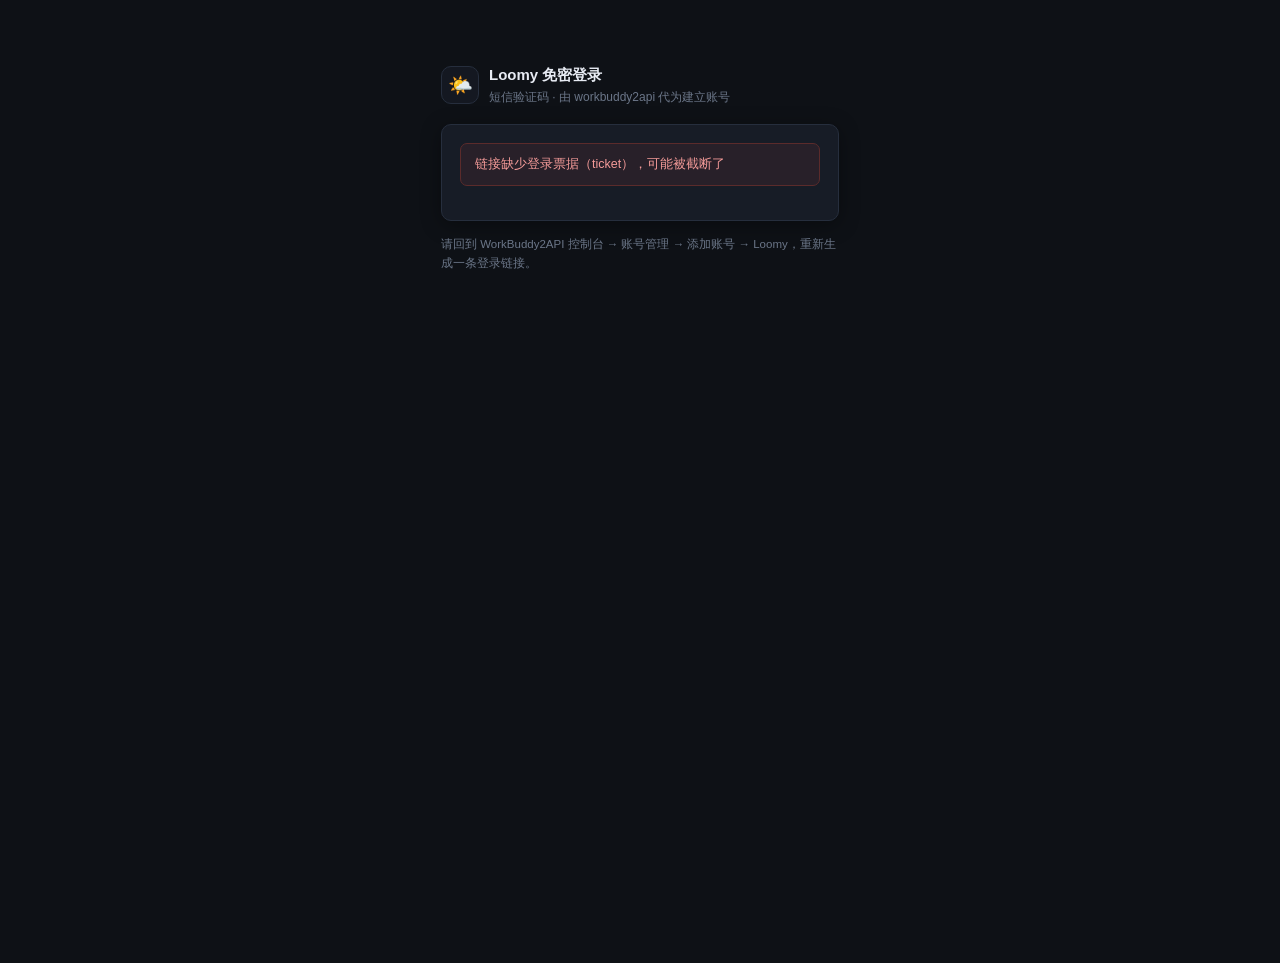
==== internal/panel/web/loomy-login.html @ 0e5dadde "feat(loomy): 短信免密登录 + 一次性登录链接 - 新增 loomyops 短信登录会话（15 分钟 ticket、发码 60s 冷却/限 3 次、   校验限 5 次）：发码 → 校验 " ====
<!DOCTYPE html>
<html lang="zh-CN">
<head>
<meta charset="utf-8">
<meta name="viewport" content="width=device-width, initial-scale=1">
<title>Loomy 免密登录</title>
<link rel="stylesheet" href="style.css">
<link rel="icon" href="data:image/svg+xml,<svg xmlns='http://www.w3.org/2000/svg' viewBox='0 0 100 100'><text y='.9em' font-size='90'>🐱</text></svg>">
<style>
  .login-wrap { max-width: 430px; margin: 7vh auto 40px; padding: 0 16px; }
  .login-head { display: flex; align-items: center; gap: 10px; margin-bottom: 16px; }
  .login-head .logo { width: 38px; height: 38px; border-radius: 10px; background: var(--bg-soft);
    border: 1px solid var(--border); display: grid; place-items: center; font-size: 20px; }
  .login-head strong { display: block; font-size: 15px; }
  .login-head small { color: var(--text-mute); font-size: 12px; }
  .login-card { background: var(--surface); border: 1px solid var(--border); border-radius: var(--radius);
    box-shadow: var(--shadow); padding: 18px; }
  .login-card h2 { font-size: 14px; margin-bottom: 4px; }
  .login-card .lead { font-size: 12.5px; color: var(--text-dim); margin: 0 0 16px; line-height: 1.6; }
  .login-card .field { margin-bottom: 12px; }
  .login-actions { display: flex; align-items: center; gap: 10px; flex-wrap: wrap; margin-top: 4px; }
  .login-foot { color: var(--text-mute); font-size: 11.5px; line-height: 1.6; margin-top: 14px; }
  .login-done { text-align: center; padding: 8px 0 4px; }
  .login-done .mark { font-size: 34px; line-height: 1; margin-bottom: 8px; }
  .login-done dl { display: inline-grid; grid-template-columns: auto auto; gap: 6px 14px;
    text-align: left; margin: 12px auto 4px; font-size: 12.5px; }
  .login-done dt { color: var(--text-mute); }
  .login-done dd { margin: 0; font-family: var(--mono); }
</style>
</head>
<body>
<div class="login-wrap">
  <div class="login-head">
    <span class="logo">🌤️</span>
    <div>
      <strong>Loomy 免密登录</strong>
      <small>短信验证码 · 由 workbuddy2api 代为建立账号</small>
    </div>
  </div>
  <div class="login-card" id="card">
    <div id="panelBody"><p class="muted" style="margin:0">正在读取登录会话…</p></div>
  </div>
  <p class="login-foot" id="foot">
    登录成功后，会话会直接写入网关的 Loomy 账号目录并加入账号池，随后即可关闭本页。
    本链接 15 分钟内有效、只能用于一次登录；页面里不会出现你的密码。
  </p>
</div>
<script>
(() => {
  const ticket = (new URLSearchParams(location.search).get('t') || '').trim();
  const body = document.getElementById('panelBody');
  const foot = document.getElementById('foot');
  let phone = '';
  let masked = '';
  let cooldownTimer = null;

  const esc = (s) => String(s == null ? '' : s).replace(/[&<>"']/g, (c) => (
    { '&': '&amp;', '<': '&lt;', '>': '&gt;', '"': '&quot;', "'": '&#39;' }[c]));
  const showAlert = (tone, text) => `<div class="alert ${tone}">${esc(text)}</div>`;

  async function call(path, payload, method = 'POST') {
    const init = { method, headers: { 'Accept': 'application/json' } };
    if (method === 'POST') {
      init.headers['Content-Type'] = 'application/json';
      init.body = JSON.stringify(payload || {});
    }
    const resp = await fetch(path, init);
    let data = {};
    try { data = await resp.json(); } catch (_) {}
    if (!resp.ok || data.ok === false) {
      throw new Error(data.error || ('请求失败（HTTP ' + resp.status + '）'));
    }
    return data;
  }

  function stopCooldown() {
    if (cooldownTimer) { clearInterval(cooldownTimer); cooldownTimer = null; }
  }

  function renderFatal(msg) {
    stopCooldown();
    body.innerHTML = showAlert('err', msg);
    foot.textContent = '请回到 WorkBuddy2API 控制台 → 账号管理 → 添加账号 → Loomy，重新生成一条登录链接。';
  }

  function renderPhone(errMsg) {
    stopCooldown();
    body.innerHTML = `
      ${errMsg ? showAlert('err', errMsg) : ''}
      <h2>输入 Loomy 绑定手机号</h2>
      <p class="lead">我们会向这个号码发送一条登录短信验证码。不需要密码。</p>
      <div class="field">
        <label for="phone">手机号</label>
        <input id="phone" type="tel" inputmode="numeric" autocomplete="tel"
          maxlength="11" placeholder="13800000000" value="${esc(phone)}">
      </div>
      <div class="login-actions">
        <button class="btn primary" id="sendBtn" type="button">发送验证码</button>
        <span class="muted" id="sendMsg" style="font-size:12px"></span>
      </div>`;
    const btn = document.getElementById('sendBtn');
    const phoneInput = document.getElementById('phone');
    const doSend = async () => {
      const value = phoneInput.value.trim();
      if (!/^1\d{10}$/.test(value)) {
        document.getElementById('sendMsg').innerHTML = '<span style="color:var(--err)">请输入 11 位大陆手机号</span>';
        return;
      }
      btn.disabled = true; btn.textContent = '发送中…';
      try {
        const res = await call('/panel/api/loomy/sms/send', { ticket, phone: value });
        phone = value;
        renderCode(res.phone || value, res.resend_in || 60);
      } catch (e) {
        btn.disabled = false; btn.textContent = '重新发送';
        document.getElementById('sendMsg').innerHTML = `<span style="color:var(--err)">${esc(e.message)}</span>`;
      }
    };
    btn.onclick = doSend;
    phoneInput.addEventListener('keydown', (e) => { if (e.key === 'Enter') doSend(); });
    if (location.hash === '#sent') doSend();
  }

  function renderCode(phoneMasked, resendIn) {
    stopCooldown();
    masked = phoneMasked || masked;
    body.innerHTML = `
      <h2>输入短信验证码</h2>
      <p class="lead">验证码已发送至 <strong>${esc(masked)}</strong>。若没收到，可稍后重新发送。</p>
      <div class="field">
        <label for="code">验证码</label>
        <input id="code" type="tel" inputmode="numeric" autocomplete="one-time-code"
          maxlength="8" placeholder="6 位验证码" class="mono">
      </div>
      <div class="field">
        <label for="nickname">备注（可选）</label>
        <input id="nickname" type="text" maxlength="32" placeholder="缺省用脱敏手机号">
      </div>
      <div class="login-actions">
        <button class="btn primary" id="verifyBtn" type="button">登录并添加账号</button>
        <button class="btn ghost sm" id="resendBtn" type="button">重新发送</button>
        <span class="muted" id="codeMsg" style="font-size:12px"></span>
      </div>`;
    const verifyBtn = document.getElementById('verifyBtn');
    const resendBtn = document.getElementById('resendBtn');
    const codeInput = document.getElementById('code');
    const codeMsg = document.getElementById('codeMsg');

    const doVerify = async () => {
      const code = codeInput.value.trim();
      if (!code) { codeMsg.innerHTML = '<span style="color:var(--err)">请输入验证码</span>'; return; }
      verifyBtn.disabled = true; verifyBtn.textContent = '登录中…';
      codeMsg.textContent = '正在向上游换取会话…';
      try {
        const res = await call('/panel/api/loomy/sms/verify', {
          ticket, code, nickname: document.getElementById('nickname').value.trim(),
        });
        renderDone(res.account || {});
      } catch (e) {
        verifyBtn.disabled = false; verifyBtn.textContent = '重试';
        codeMsg.innerHTML = `<span style="color:var(--err)">${esc(e.message)}</span>`;
      }
    };
    verifyBtn.onclick = doVerify;
    codeInput.addEventListener('keydown', (e) => { if (e.key === 'Enter') doVerify(); });
    codeInput.focus();

    let left = Math.max(0, Number(resendIn) || 0);
    const paint = () => {
      if (left > 0) {
        resendBtn.disabled = true;
        resendBtn.textContent = '重新发送（' + left + 's）';
      } else {
        resendBtn.disabled = false;
        resendBtn.textContent = '重新发送';
        stopCooldown();
      }
    };
    resendBtn.onclick = async () => {
      resendBtn.disabled = true;
      try {
        const res = await call('/panel/api/loomy/sms/send', { ticket, phone });
        left = Math.max(0, Number(res.resend_in) || 60);
        paint();
        codeMsg.innerHTML = '<span style="color:var(--ok)">验证码已重新发送</span>';
        if (left > 0) {
          stopCooldown();
          cooldownTimer = setInterval(() => { left -= 1; paint(); }, 1000);
        }
      } catch (e) {
        left = 0; paint();
        codeMsg.innerHTML = `<span style="color:var(--err)">${esc(e.message)}</span>`;
      }
    };
    paint();
    if (left > 0) cooldownTimer = setInterval(() => { left -= 1; paint(); }, 1000);
  }

  function renderDone(account) {
    stopCooldown();
    const nickname = account.nickname || 'Loomy 账号';
    const credits = account.credits == null ? '—' : account.credits;
    body.innerHTML = `
      <div class="login-done">
        <div class="mark">✅</div>
        <h2>登录成功</h2>
        <p class="lead">账号已加入网关账号池，可以关闭此页面了。</p>
        <dl>
          <dt>账号</dt><dd>${esc(nickname)}</dd>
          <dt>手机号</dt><dd>${esc(account.loginid || masked)}</dd>
          <dt>积分</dt><dd>${esc(credits)}</dd>
        </dl>
        <div class="login-actions" style="justify-content:center;margin-top:14px">
          <a class="btn primary sm" href="/panel/#accounts">回到控制台</a>
        </div>
      </div>`;
    foot.textContent = '这是免密账号：14 天会话到期后需要再生成一条登录链接，重新收验证码登录。';
  }

  async function init() {
    if (!ticket) { renderFatal('链接缺少登录票据（ticket），可能被截断了'); return; }
    try {
      const st = await call('/panel/api/loomy/sms/status?ticket=' + encodeURIComponent(ticket), null, 'GET');
      if (st.state === 'done') { renderDone(st.account || {}); return; }
      if (st.state === 'sent') { renderCode(st.phone_masked, st.resend_in); return; }
      if (st.state === 'expired' || st.state === 'unknown') {
        renderFatal(st.message || '登录链接已过期'); return;
      }
      renderPhone();
    } catch (e) {
      renderFatal(e.message);
    }
  }

  init();
})();
</script>
</body>
</html>
---- internal/panel/web/style.css ----
/* style.css — WorkBuddy2API 控制台：后台管理风格，深/浅双主题 */

:root {
  --bg:        #0e1116;
  --bg-soft:   #141821;
  --surface:   #171c26;
  --surface-2: #1d2430;
  --border:    #262e3d;
  --border-2:  #313b4d;
  --text:      #e7ebf3;
  --text-dim:  #9aa5b8;
  --text-mute: #6b7688;

  --accent:    #4c8dff;
  --accent-dim:#2f5fb0;
  --ok:        #2ecc71;
  --warn:      #f0a132;
  --err:       #ef5350;
  --info:      #56c1d9;
  --purple:    #a78bfa;

  --radius:    10px;
  --radius-sm: 7px;
  --shadow:    0 4px 20px rgba(0,0,0,.35);
  --mono: ui-monospace, SFMono-Regular, "SF Mono", Menlo, Consolas, monospace;
}

html[data-theme="light"] {
  --bg:        #f4f6fa;
  --bg-soft:   #ffffff;
  --surface:   #ffffff;
  --surface-2: #f7f9fc;
  --border:    #e2e7f0;
  --border-2:  #cfd7e5;
  --text:      #1a2233;
  --text-dim:  #55617a;
  --text-mute: #8792a8;
  --shadow:    0 2px 12px rgba(20,30,60,.08);
}

* { box-sizing: border-box; }

html, body {
  margin: 0; padding: 0; height: 100%;
  background: var(--bg);
  color: var(--text);
  font: 14px/1.55 -apple-system, BlinkMacSystemFont, "Segoe UI", "PingFang SC",
        "Hiragino Sans GB", "Microsoft YaHei", sans-serif;
  -webkit-font-smoothing: antialiased;
}

a { color: inherit; text-decoration: none; }
h1,h2,h3,h4 { margin: 0; font-weight: 600; }
.muted { color: var(--text-dim); }
.mono { font-family: var(--mono); }
.hidden { display: none !important; }

/* ── 布局 ───────────────────────────────────────────── */
.app { display: flex; min-height: 100vh; }

.sidebar {
  width: 232px; flex: 0 0 232px;
  background: var(--bg-soft);
  border-right: 1px solid var(--border);
  display: flex; flex-direction: column;
  position: sticky; top: 0; height: 100vh;
}

.brand {
  display: flex; align-items: center; gap: 10px;
  padding: 18px 16px; border-bottom: 1px solid var(--border);
}
.brand-logo { font-size: 22px; }
.brand-text { display: flex; flex-direction: column; line-height: 1.25; }
.brand-text strong { font-size: 14px; letter-spacing: .2px; }
.brand-text small { color: var(--text-mute); font-size: 11px; }

.nav { padding: 10px 8px; display: flex; flex-direction: column; gap: 2px; flex: 1; }
.nav-item {
  display: flex; align-items: center; gap: 10px;
  padding: 9px 12px; border-radius: var(--radius-sm);
  color: var(--text-dim); cursor: pointer; font-size: 13.5px;
  transition: background .12s, color .12s;
  user-select: none;
}
.nav-item:hover { background: var(--surface-2); color: var(--text); }
.nav-item.active { background: var(--accent); color: #fff; }
.nav-item.active .ico { opacity: 1; }
.ico { width: 16px; text-align: center; opacity: .8; font-size: 13px; }
.badge-count {
  margin-left: auto; background: var(--surface-2); color: var(--text-dim);
  border-radius: 20px; padding: 1px 8px; font-size: 11px; font-weight: 600;
}
.nav-item.active .badge-count { background: rgba(255,255,255,.22); color: #fff; }

.sidebar-foot {
  padding: 12px; border-top: 1px solid var(--border);
  display: flex; flex-direction: column; gap: 8px;
}
.health-pill {
  display: flex; align-items: center; gap: 7px;
  font-size: 12px; color: var(--text-dim);
  background: var(--surface-2); border-radius: 20px; padding: 6px 11px;
}
.dot { width: 8px; height: 8px; border-radius: 50%; background: var(--text-mute); flex: 0 0 8px; }
.health-pill.ok .dot { background: var(--ok); box-shadow: 0 0 8px var(--ok); }
.health-pill.bad .dot { background: var(--err); box-shadow: 0 0 8px var(--err); }

.main { flex: 1; min-width: 0; display: flex; flex-direction: column; }

.topbar {
  display: flex; align-items: center; justify-content: space-between; gap: 16px;
  padding: 16px 24px; border-bottom: 1px solid var(--border);
  background: var(--bg-soft); position: sticky; top: 0; z-index: 20;
}
.topbar-title h1 { font-size: 17px; }
.topbar-title p { margin: 3px 0 0; font-size: 12.5px; }
.topbar-actions { display: flex; align-items: center; gap: 9px; }
.auto-refresh {
  display: flex; align-items: center; gap: 6px;
  font-size: 12.5px; color: var(--text-dim); cursor: pointer; user-select: none;
}
.auto-refresh input { accent-color: var(--accent); }
.auto-refresh em { font-style: normal; color: var(--text-mute); font-family: var(--mono); font-size: 11px; }

.content { padding: 22px 24px 48px; flex: 1; }
.loading { color: var(--text-mute); padding: 40px; text-align: center; }

/* ── 按钮 ───────────────────────────────────────────── */
.btn {
  background: var(--surface-2); color: var(--text);
  border: 1px solid var(--border-2); border-radius: var(--radius-sm);
  padding: 7px 14px; font-size: 13px; cursor: pointer;
  transition: background .12s, border-color .12s, opacity .12s;
  font-family: inherit; white-space: nowrap;
}
.btn:hover { background: var(--border); }
.btn:disabled { opacity: .45; cursor: not-allowed; }
.btn.primary { background: var(--accent); border-color: var(--accent); color: #fff; }
.btn.primary:hover { background: var(--accent-dim); }
.btn.danger { background: transparent; border-color: #5b2b2b; color: var(--err); }
.btn.danger:hover { background: rgba(239,83,80,.12); }
.btn.warn { background: transparent; border-color: #5c4520; color: var(--warn); }
.btn.warn:hover { background: rgba(240,161,50,.12); }
.btn.ghost { background: transparent; border-color: var(--border); color: var(--text-dim); }
.btn.sm { padding: 4px 10px; font-size: 12px; }
.btn.xs { padding: 2px 8px; font-size: 11.5px; }

/* ── 卡片 / 统计块 ──────────────────────────────────── */
.grid { display: grid; gap: 16px; }
.grid.cols-4 { grid-template-columns: repeat(auto-fit, minmax(180px, 1fr)); }
.grid.cols-2 { grid-template-columns: repeat(auto-fit, minmax(320px, 1fr)); }

.card {
  background: var(--surface); border: 1px solid var(--border);
  border-radius: var(--radius); box-shadow: var(--shadow); overflow: hidden;
}
.card-head {
  padding: 13px 16px; border-bottom: 1px solid var(--border);
  display: flex; align-items: center; justify-content: space-between; gap: 12px;
}
.card-head h3 { font-size: 13.5px; }
.card-head .sub { font-size: 12px; color: var(--text-mute); }
.card-body { padding: 16px; }

.stat { padding: 16px; }
.stat-label { font-size: 12px; color: var(--text-dim); display: flex; align-items: center; gap: 6px; }
.stat-value { font-size: 27px; font-weight: 650; margin-top: 6px; font-variant-numeric: tabular-nums; }
.stat-foot { font-size: 11.5px; color: var(--text-mute); margin-top: 4px; }
.stat.ok .stat-value { color: var(--ok); }
.stat.warn .stat-value { color: var(--warn); }
.stat.err .stat-value { color: var(--err); }

/* ── 表格 ───────────────────────────────────────────── */
.table-wrap { overflow-x: auto; }
table.tbl { width: 100%; border-collapse: collapse; font-size: 13px; }
table.tbl th {
  text-align: left; padding: 10px 14px; color: var(--text-dim);
  font-weight: 500; font-size: 12px; border-bottom: 1px solid var(--border);
  background: var(--surface-2); white-space: nowrap;
}
table.tbl td {
  padding: 11px 14px; border-bottom: 1px solid var(--border);
  vertical-align: middle;
}
table.tbl tr:last-child td { border-bottom: none; }
table.tbl tbody tr:hover { background: var(--surface-2); }
table.tbl td.num { font-variant-numeric: tabular-nums; font-family: var(--mono); font-size: 12.5px; }
.empty { padding: 34px; text-align: center; color: var(--text-mute); }

/* ── 徽标 ───────────────────────────────────────────── */
.tag {
  display: inline-flex; align-items: center; gap: 5px;
  padding: 2px 9px; border-radius: 20px; font-size: 11.5px;
  font-weight: 500; white-space: nowrap;
}
.tag.ok    { background: rgba(46,204,113,.14); color: var(--ok); }
.tag.warn  { background: rgba(240,161,50,.14); color: var(--warn); }
.tag.err   { background: rgba(239,83,80,.14);  color: var(--err); }
.tag.info  { background: rgba(86,193,217,.14); color: var(--info); }
.tag.gray  { background: var(--surface-2); color: var(--text-dim); }
.tag.purple{ background: rgba(167,139,250,.14); color: var(--purple); }
.tag .tdot { width: 5px; height: 5px; border-radius: 50%; background: currentColor; }

/* ── 进度条（积分）──────────────────────────────────── */
.bar { height: 6px; border-radius: 4px; background: var(--surface-2); overflow: hidden; min-width: 70px; }
.bar > i { display: block; height: 100%; border-radius: 4px; background: var(--accent); transition: width .3s; }
.bar.ok > i { background: var(--ok); }
.bar.warn > i { background: var(--warn); }

/* ── 表单 ───────────────────────────────────────────── */
.form-section { border-bottom: 1px solid var(--border); }
.form-section:last-child { border-bottom: none; }
.form-section > summary {
  padding: 13px 16px; cursor: pointer; font-size: 13.5px; font-weight: 600;
  display: flex; align-items: center; gap: 9px; list-style: none; user-select: none;
}
.form-section > summary::-webkit-details-marker { display: none; }
.form-section > summary::before {
  content: "▸"; color: var(--text-mute); font-size: 11px; transition: transform .15s;
}
.form-section[open] > summary::before { transform: rotate(90deg); }
.form-section > summary:hover { background: var(--surface-2); }
.form-section .sec-desc { padding: 0 16px 10px 40px; font-size: 12px; color: var(--text-mute); margin-top: -6px; }
.form-grid {
  padding: 4px 16px 18px 16px;
  display: grid; grid-template-columns: repeat(auto-fit, minmax(300px, 1fr)); gap: 14px 20px;
}
.field { display: flex; flex-direction: column; gap: 5px; min-width: 0; }
.field > label { font-size: 12.5px; color: var(--text-dim); display: flex; align-items: center; gap: 7px; }
.field .hint { font-size: 11.5px; color: var(--text-mute); line-height: 1.45; }
.field input[type=text], .field input[type=number], .field input[type=password], .field select, .field textarea {
  background: var(--bg); border: 1px solid var(--border-2); color: var(--text);
  border-radius: var(--radius-sm); padding: 7px 10px; font-size: 13px;
  font-family: inherit; width: 100%; transition: border-color .12s;
}
.field input:focus, .field select:focus, .field textarea:focus {
  outline: none; border-color: var(--accent);
}
.field input.mono { font-family: var(--mono); font-size: 12.5px; }
.field.row { flex-direction: row; align-items: center; gap: 9px; }
.field.row > label { color: var(--text); font-size: 13px; }

.switch { position: relative; display: inline-block; width: 38px; height: 21px; flex: 0 0 38px; }
.switch input { opacity: 0; width: 0; height: 0; }
.switch span {
  position: absolute; cursor: pointer; inset: 0;
  background: var(--border-2); border-radius: 20px; transition: background .15s;
}
.switch span::before {
  content: ""; position: absolute; height: 15px; width: 15px; left: 3px; top: 3px;
  background: #fff; border-radius: 50%; transition: transform .15s;
}
.switch input:checked + span { background: var(--accent); }
.switch input:checked + span::before { transform: translateX(17px); }

/* 账号表头的小号开关，与「隐藏已禁用」文案挤在一行时不占过高 */
.switch.sm { width: 30px; height: 17px; flex-basis: 30px; }
.switch.sm span::before { height: 11px; width: 11px; }
.switch.sm input:checked + span::before { transform: translateX(13px); }

/* 禁用账号行：展开时与正常账号区分，便于按禁用时刻扫读 */
.tbl tr.row-disabled { background: rgba(239,83,80,.06); }

.hours { display: flex; gap: 6px; flex-wrap: wrap; }
.hours label {
  display: flex; align-items: center; gap: 4px; font-size: 12px;
  background: var(--bg); border: 1px solid var(--border-2);
  border-radius: var(--radius-sm); padding: 4px 8px; cursor: pointer;
}
.hours input { accent-color: var(--accent); }

/* ── 保存条 ─────────────────────────────────────────── */
.savebar {
  position: sticky; bottom: 0; z-index: 15;
  background: var(--surface); border-top: 1px solid var(--border);
  padding: 12px 16px; display: flex; align-items: center; gap: 12px;
  border-radius: 0 0 var(--radius) var(--radius);
}
.savebar .grow { flex: 1; font-size: 12.5px; color: var(--text-dim); }

/* ── 日志 ───────────────────────────────────────────── */
.logbox {
  background: #0a0d12; border-radius: var(--radius-sm); padding: 12px;
  font-family: var(--mono); font-size: 12px; line-height: 1.65;
  max-height: 62vh; overflow: auto;
}
html[data-theme="light"] .logbox { background: #10141b; }
.logline { display: flex; gap: 10px; white-space: pre-wrap; word-break: break-word; }
.logline .lt { color: #5a6577; flex: 0 0 auto; }
.logline .lv { flex: 0 0 42px; text-transform: uppercase; font-size: 10.5px; padding-top: 2px; }
.logline.info  .lv { color: #56c1d9; }
.logline.warn  .lv { color: var(--warn); }
.logline.error .lv { color: var(--err); }
.logline.chat  .lv { color: var(--ok); }
.logline.info  .lm { color: #b9c2d0; }
.logline.warn  .lm { color: #f5cd8f; }
.logline.error .lm { color: #ff9b99; }
.logline.chat  .lm { color: #9fe3b8; }

/* ── 模态框 ─────────────────────────────────────────── */
.modal-backdrop {
  position: fixed; inset: 0; background: rgba(4,7,12,.66);
  backdrop-filter: blur(2px); z-index: 100;
  display: flex; align-items: center; justify-content: center; padding: 24px;
}
/* 关键：作者样式的 display:flex 会覆盖 UA 样式表里 [hidden]{display:none}，
   必须显式补一条，否则空模态框常驻、遮罩把整页压暗。 */
.modal-backdrop[hidden] { display: none; }
.modal {
  background: var(--surface); border: 1px solid var(--border-2);
  border-radius: var(--radius); box-shadow: 0 18px 60px rgba(0,0,0,.5);
  width: min(620px, 100%); max-height: 86vh; overflow: auto;
}
.modal-head {
  padding: 15px 18px; border-bottom: 1px solid var(--border);
  display: flex; align-items: center; justify-content: space-between;
}
.modal-head h3 { font-size: 14.5px; }
.modal-body { padding: 18px; }
.modal-foot {
  padding: 13px 18px; border-top: 1px solid var(--border);
  display: flex; justify-content: flex-end; gap: 9px;
}
.x-btn {
  background: none; border: none; color: var(--text-mute); font-size: 20px;
  cursor: pointer; line-height: 1; padding: 0 4px;
}
.x-btn:hover { color: var(--text); }

.url-box {
  background: var(--bg); border: 1px solid var(--border-2); border-radius: var(--radius-sm);
  padding: 10px 12px; font-family: var(--mono); font-size: 11.5px;
  word-break: break-all; color: var(--info); user-select: all;
}
.radio-row { display: flex; gap: 9px; flex-wrap: wrap; }
.radio-card {
  flex: 1; min-width: 150px; border: 1px solid var(--border-2); border-radius: var(--radius-sm);
  padding: 11px 13px; cursor: pointer; transition: border-color .12s, background .12s;
}
.radio-card:hover { background: var(--surface-2); }
.radio-card.sel { border-color: var(--accent); background: rgba(76,141,255,.08); }
.radio-card strong { display: block; font-size: 13px; margin-bottom: 2px; }
.radio-card small { color: var(--text-mute); font-size: 11.5px; }

.steps { display: flex; gap: 8px; margin-bottom: 16px; }
.step {
  flex: 1; font-size: 11.5px; color: var(--text-mute);
  border-top: 2px solid var(--border); padding-top: 7px;
}
.step.on { color: var(--accent); border-top-color: var(--accent); }
.step.done { color: var(--ok); border-top-color: var(--ok); }

/* ── Toast ──────────────────────────────────────────── */
.toasts {
  position: fixed; right: 20px; bottom: 20px; z-index: 200;
  display: flex; flex-direction: column; gap: 9px; align-items: flex-end;
}
.toast {
  background: var(--surface); border: 1px solid var(--border-2);
  border-left: 3px solid var(--accent);
  border-radius: var(--radius-sm); padding: 11px 15px; font-size: 13px;
  box-shadow: var(--shadow); max-width: 380px;
  animation: slideIn .18s ease-out;
}
.toast.ok  { border-left-color: var(--ok); }
.toast.err { border-left-color: var(--err); }
.toast.warn{ border-left-color: var(--warn); }
@keyframes slideIn { from { opacity: 0; transform: translateX(16px); } to { opacity: 1; transform: none; } }

.alert {
  border-radius: var(--radius-sm); padding: 11px 14px; font-size: 12.5px;
  border: 1px solid; margin-bottom: 16px; line-height: 1.55;
}
.alert.warn { background: rgba(240,161,50,.08); border-color: #5c4520; color: #f3c078; }
.alert.err  { background: rgba(239,83,80,.08);  border-color: #5b2b2b; color: #f39a98; }
.alert.info { background: rgba(86,193,217,.08); border-color: #29505c; color: #8fd4e5; }
.alert.ok   { background: rgba(46,204,113,.08); border-color: #24523a; color: #86dfae; }
.alert code { font-family: var(--mono); font-size: 11.5px; }

.kv { display: grid; grid-template-columns: auto 1fr; gap: 7px 16px; font-size: 12.5px; }
.kv dt { color: var(--text-mute); white-space: nowrap; }
.kv dd { margin: 0; font-family: var(--mono); font-size: 12px; word-break: break-all; }

.row-flex { display: flex; align-items: center; gap: 9px; flex-wrap: wrap; }
.spacer { flex: 1; }

/* ── 用量统计页 ─────────────────────────────────────── */
/* 纯 CSS 柱状图：每个 .ubar 是一根柱，高度按数值百分比撑开。
   用 flex 让柱子自动等分宽度，无需 JS 计算布局。 */
.ubars {
  display: flex; align-items: flex-end; gap: 2px;
  height: 120px; padding: 8px 0 16px; overflow-x: auto;
}
.ubars.sm { height: 64px; }
.ubar {
  flex: 1 1 0; min-width: 10px; height: 100%;
  display: flex; flex-direction: column; justify-content: flex-end;
  position: relative;
}
.ubar-fill {
  background: var(--accent); border-radius: 3px 3px 0 0;
  transition: height .3s; min-height: 0;
}
.ubar-fill.ok   { background: var(--ok); }
.ubar-fill.warn { background: var(--warn); }
.ubar-tick {
  font-size: 9px; color: var(--text-mute); text-align: center;
  margin-top: 3px; white-space: nowrap;
  font-family: var(--mono);
  /* 柱子只有 ~10px 宽，而 "13:00" 远宽于柱子：若让它参与布局会被裁成 "13:0"。
     故绝对定位到柱下方并水平居中，允许溢出（不裁剪）。 */
  position: absolute; left: 50%; transform: translateX(-50%);
  bottom: -14px;
}
/* 首尾两根柱的居中标签会溢出容器被裁掉半个，改为向内对齐。 */
.ubar:first-child .ubar-tick { left: 0; transform: none; }
.ubar:last-child .ubar-tick { left: auto; right: 0; transform: none; }
/* 24 小时图有 24 根柱，逐根标会重叠：只显示每 3 小时一档的刻度。 */
.ubars.wide .ubar-tick { visibility: hidden; }
.ubars.wide .ubar:nth-child(3n+1) .ubar-tick { visibility: visible; }
.ubars.sm .ubar-tick { display: none; }

/* 账号行下钻 */
.usage-row:hover { background: var(--surface-2); }
.usage-detail > td { background: var(--surface-2); padding: 14px 16px; }
.usage-detail-body { display: flex; gap: 24px; flex-wrap: wrap; }
.usage-detail-col { flex: 1 1 240px; min-width: 200px; }
.usage-detail-col h4 {
  margin: 0 0 8px; font-size: 12px; color: var(--text-dim);
  text-transform: none; letter-spacing: .3px;
}
.mini-tbl { font-size: 12px; }
.mini-tbl th, .mini-tbl td { padding: 4px 8px; }

pre.code {
  margin: 8px 0 0; padding: 10px 12px; overflow: auto; max-height: 320px;
  background: var(--surface-2); border: 1px solid var(--border); border-radius: 7px;
  font-family: var(--mono); font-size: 12px; line-height: 1.5;
  white-space: pre-wrap; word-break: break-word;
}
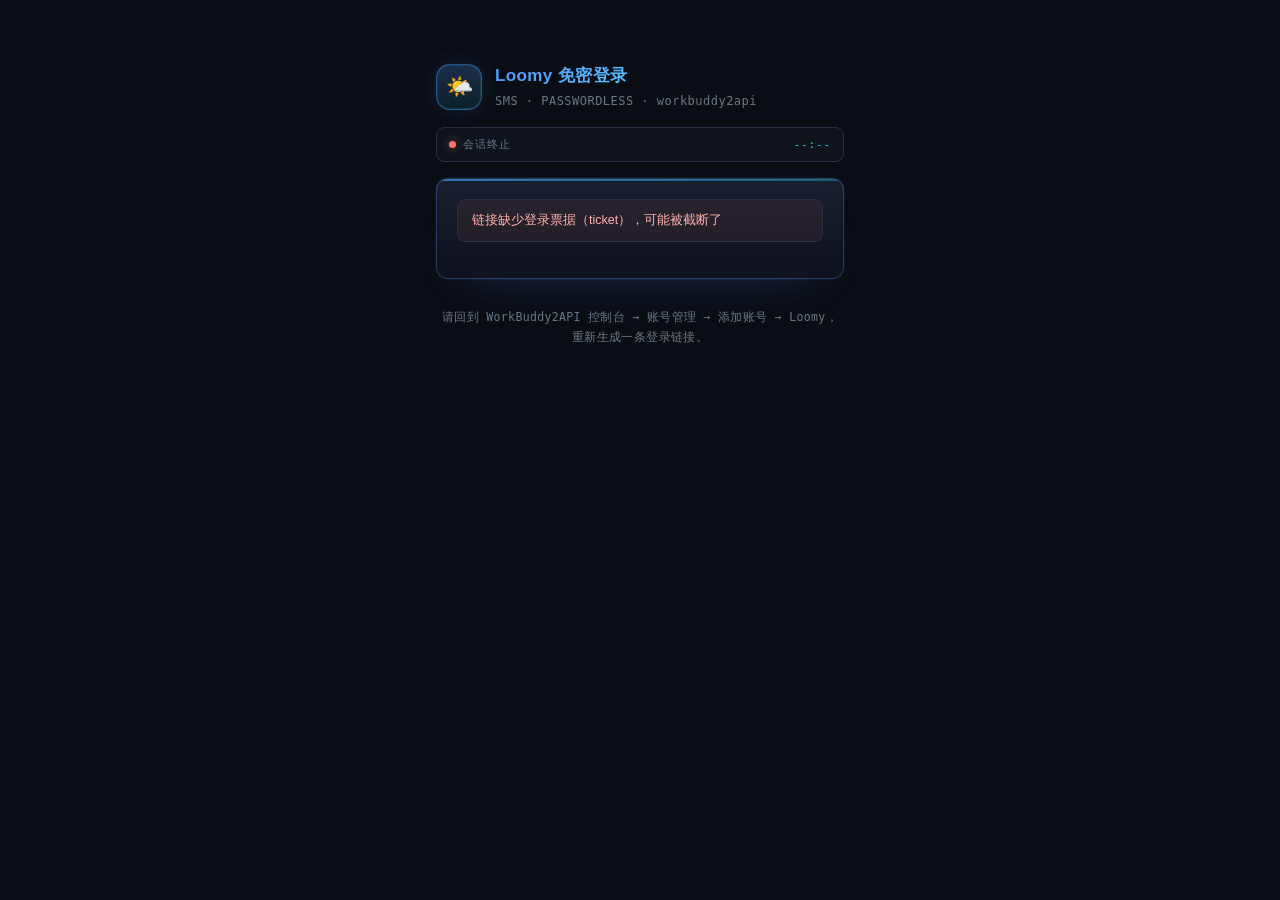
==== commit bd5439c4: "style(panel): 控制台与 Loomy 登录页改为深色科技感视觉 统一设计 token（青蓝渐变 + 辉光），重做以下部分：  - 背景层：径向环境光 + 34px 极淡网格，缓慢漂移 - " ====
--- a/internal/panel/web/loomy-login.html
+++ b/internal/panel/web/loomy-login.html
@@ -3,46 +3,162 @@
 <head>
 <meta charset="utf-8">
 <meta name="viewport" content="width=device-width, initial-scale=1">
-<title>Loomy 免密登录</title>
+<title>Loomy 免密登录 · workbuddy2api</title>
 <link rel="stylesheet" href="style.css">
 <link rel="icon" href="data:image/svg+xml,<svg xmlns='http://www.w3.org/2000/svg' viewBox='0 0 100 100'><text y='.9em' font-size='90'>🐱</text></svg>">
 <style>
-  .login-wrap { max-width: 430px; margin: 7vh auto 40px; padding: 0 16px; }
-  .login-head { display: flex; align-items: center; gap: 10px; margin-bottom: 16px; }
-  .login-head .logo { width: 38px; height: 38px; border-radius: 10px; background: var(--bg-soft);
-    border: 1px solid var(--border); display: grid; place-items: center; font-size: 20px; }
-  .login-head strong { display: block; font-size: 15px; }
-  .login-head small { color: var(--text-mute); font-size: 12px; }
-  .login-card { background: var(--surface); border: 1px solid var(--border); border-radius: var(--radius);
-    box-shadow: var(--shadow); padding: 18px; }
-  .login-card h2 { font-size: 14px; margin-bottom: 4px; }
-  .login-card .lead { font-size: 12.5px; color: var(--text-dim); margin: 0 0 16px; line-height: 1.6; }
-  .login-card .field { margin-bottom: 12px; }
+  /* 登录页独立于控制台，这里只做「单页科技感」的增量样式，
+     配色与控制台共用 style.css 的 token，保证一套视觉。 */
+  .login-wrap {
+    max-width: 440px; margin: 0 auto; padding: 7vh 16px 48px;
+    display: flex; flex-direction: column; align-items: stretch; gap: 16px;
+    animation: rise .32s ease-out;
+  }
+  @keyframes rise { from { opacity: 0; transform: translateY(14px); } to { opacity: 1; transform: none; } }
+
+  /* ── 头部 ────────────────────────────────────────── */
+  .login-head { display: flex; align-items: center; gap: 13px; }
+  .login-logo {
+    width: 46px; height: 46px; flex: 0 0 46px; border-radius: 14px;
+    display: grid; place-items: center; font-size: 22px;
+    background: linear-gradient(180deg, rgba(79,151,255,.24), rgba(34,211,238,.1));
+    border: 1px solid rgba(79,151,255,.42);
+    box-shadow: 0 0 26px -8px var(--glow), 0 0 0 1px rgba(34,211,238,.12) inset;
+  }
+  .login-head .titles { display: flex; flex-direction: column; gap: 3px; min-width: 0; }
+  .login-head strong {
+    font-size: 17px; letter-spacing: .4px;
+    background: var(--accent-grad); -webkit-background-clip: text; background-clip: text;
+    -webkit-text-fill-color: transparent; color: var(--accent-2);
+  }
+  .login-head small { color: var(--text-mute); font-size: 12px; font-family: var(--mono); letter-spacing: .04em; }
+
+  /* 会话状态条：票据有效期倒计时 */
+  .session-bar {
+    display: flex; align-items: center; gap: 9px; justify-content: space-between;
+    font-family: var(--mono); font-size: 11px; color: var(--text-mute);
+    border: 1px solid var(--border); border-radius: var(--radius-sm);
+    padding: 8px 12px; background: var(--bg-soft);
+  }
+  .session-bar .chip { display: inline-flex; align-items: center; gap: 7px; letter-spacing: .1em; text-transform: uppercase; }
+  .session-bar .chip .tdot {
+    width: 7px; height: 7px; border-radius: 50%; background: var(--accent-2);
+    box-shadow: 0 0 10px var(--glow-2); animation: pulse 1.8s ease-in-out infinite;
+  }
+  .session-bar .chip.done .tdot { background: var(--ok); box-shadow: 0 0 10px rgba(46,230,165,.55); animation: none; }
+  .session-bar .chip.bad .tdot { background: var(--err); box-shadow: 0 0 10px rgba(255,111,107,.55); animation: none; }
+  @keyframes pulse { 0%,100% { opacity: .35; transform: scale(.85); } 50% { opacity: 1; transform: scale(1.15); } }
+  .session-bar .ttl { color: var(--accent-2); letter-spacing: .08em; }
+  .session-bar .ttl.dead { color: var(--err); }
+
+  /* ── 玻璃卡片 ────────────────────────────────────── */
+  .login-card {
+    position: relative; border-radius: var(--radius); padding: 20px;
+    background: linear-gradient(180deg, rgba(26,33,48,.92), rgba(14,19,28,.95));
+    border: 1px solid rgba(79,151,255,.28);
+    box-shadow:
+      inset 0 1px 0 rgba(255,255,255,.06),
+      0 22px 50px -34px var(--glow),
+      0 0 0 1px rgba(34,211,238,.06);
+    overflow: hidden;
+  }
+  .login-card::before {
+    content: ""; position: absolute; inset: 0 0 auto 0; height: 2px;
+    background: var(--accent-line); opacity: .85;
+  }
+  .login-card h2 {
+    font-size: 15.5px; letter-spacing: .3px; margin-bottom: 6px;
+    display: flex; align-items: center; gap: 9px;
+  }
+  .login-card h2::before {
+    content: ""; width: 3px; height: 15px; border-radius: 2px; background: var(--accent-grad);
+    box-shadow: 0 0 12px -1px var(--glow);
+  }
+  .login-card .lead { font-size: 12.5px; color: var(--text-dim); margin: 0 0 16px; line-height: 1.65; }
+  .login-card .lead strong { color: var(--accent-2); font-family: var(--mono); letter-spacing: .05em; }
+  .login-card .field { margin-bottom: 14px; }
+  .login-card .field > label { font-family: var(--mono); font-size: 11px; letter-spacing: .14em; text-transform: uppercase; }
+  .login-card input { font-size: 14px; }
+  .login-card input.mono { letter-spacing: .32em; font-size: 17px; }
   .login-actions { display: flex; align-items: center; gap: 10px; flex-wrap: wrap; margin-top: 4px; }
-  .login-foot { color: var(--text-mute); font-size: 11.5px; line-height: 1.6; margin-top: 14px; }
-  .login-done { text-align: center; padding: 8px 0 4px; }
-  .login-done .mark { font-size: 34px; line-height: 1; margin-bottom: 8px; }
-  .login-done dl { display: inline-grid; grid-template-columns: auto auto; gap: 6px 14px;
-    text-align: left; margin: 12px auto 4px; font-size: 12.5px; }
-  .login-done dt { color: var(--text-mute); }
-  .login-done dd { margin: 0; font-family: var(--mono); }
+  .login-actions .btn.primary { min-width: 148px; }
+  .msg { font-size: 12px; font-family: var(--mono); letter-spacing: .04em; }
+
+  /* ── 步骤轨道 ────────────────────────────────────── */
+  .step-rail { display: flex; align-items: center; gap: 8px; margin-bottom: 18px; }
+  .step-rail .seg { flex: 1; height: 1px; background: var(--border); }
+  .step-rail .seg.on { background: var(--accent-line); box-shadow: 0 0 10px -2px var(--glow-2); }
+  .step-node {
+    flex: 0 0 auto; width: 22px; height: 22px; border-radius: 50%;
+    display: grid; place-items: center; font-size: 10.5px; font-family: var(--mono);
+    color: var(--text-mute); border: 1px solid var(--border); background: var(--bg-soft);
+    transition: all .2s;
+  }
+  .step-node.on {
+    color: #fff; border-color: transparent; background: var(--accent-grad);
+    box-shadow: 0 0 16px -2px var(--glow);
+  }
+  .step-node.done {
+    color: #06251a; border-color: transparent;
+    background: linear-gradient(135deg, #2ee6a5, #5cf0c0);
+    box-shadow: 0 0 14px -2px rgba(46,230,165,.6);
+  }
+
+  /* ── 成功态 ──────────────────────────────────────── */
+  .login-done { text-align: center; padding: 6px 0 2px; animation: rise .3s ease-out; }
+  .login-done .mark {
+    width: 62px; height: 62px; margin: 0 auto 12px; border-radius: 50%;
+    display: grid; place-items: center; font-size: 30px; color: #06251a;
+    background: linear-gradient(135deg, #2ee6a5, #5cf0c0);
+    box-shadow: 0 0 30px -4px rgba(46,230,165,.6);
+    animation: pop .4s cubic-bezier(.2,1.4,.5,1);
+  }
+  @keyframes pop { from { opacity: 0; transform: scale(.5); } to { opacity: 1; transform: none; } }
+  .login-done dl {
+    display: inline-grid; grid-template-columns: auto 1fr; gap: 9px 22px;
+    text-align: left; margin: 16px auto 4px; font-size: 12.5px;
+    padding: 14px 20px; border-radius: var(--radius-sm);
+    border: 1px solid var(--border); background: var(--bg-soft);
+  }
+  .login-done dt { color: var(--text-mute); font-family: var(--mono); font-size: 11px; letter-spacing: .1em; }
+  .login-done dd { margin: 0; font-family: var(--mono); font-size: 12.5px; word-break: break-all; }
+
+  .login-foot {
+    color: var(--text-mute); font-size: 11.5px; line-height: 1.75;
+    font-family: var(--mono); letter-spacing: .03em; text-align: center;
+  }
+  .login-foot code { color: var(--accent-2); }
 </style>
 </head>
 <body>
 <div class="login-wrap">
-  <div class="login-head">
-    <span class="logo">🌤️</span>
-    <div>
+  <header class="login-head">
+    <span class="login-logo">🌤️</span>
+    <div class="titles">
       <strong>Loomy 免密登录</strong>
-      <small>短信验证码 · 由 workbuddy2api 代为建立账号</small>
+      <small>SMS · PASSWORDLESS · workbuddy2api</small>
+    </div>
+  </header>
+
+  <div class="session-bar">
+    <span class="chip" id="chip"><i class="tdot"></i><span id="chipText">会话初始化</span></span>
+    <span class="ttl" id="ttl">--:--</span>
+  </div>
+
+  <div class="login-card" id="card">
+    <div id="panelBody">
+      <div class="step-rail">
+        <div class="step-node">1</div><div class="seg" id="seg1"></div>
+        <div class="step-node">2</div><div class="seg" id="seg2"></div>
+        <div class="step-node">3</div>
+      </div>
+      <p class="muted" style="margin:0">正在读取登录会话…</p>
     </div>
   </div>
-  <div class="login-card" id="card">
-    <div id="panelBody"><p class="muted" style="margin:0">正在读取登录会话…</p></div>
-  </div>
+
   <p class="login-foot" id="foot">
     登录成功后，会话会直接写入网关的 Loomy 账号目录并加入账号池，随后即可关闭本页。
-    本链接 15 分钟内有效、只能用于一次登录；页面里不会出现你的密码。
+    链接 <code>15 分钟</code> 内有效、仅可用于一次登录，页面不会要求你输入密码。
   </p>
 </div>
 <script>
@@ -50,8 +166,15 @@
   const ticket = (new URLSearchParams(location.search).get('t') || '').trim();
   const body = document.getElementById('panelBody');
   const foot = document.getElementById('foot');
+  const chip = document.getElementById('chip');
+  const chipText = document.getElementById('chipText');
+  const ttl = document.getElementById('ttl');
+  const stepNodes = document.querySelectorAll('.step-node');
+  const seg1 = document.getElementById('seg1');
+  const seg2 = document.getElementById('seg2');
   let phone = '';
   let masked = '';
+  let expiresAt = 0;
   let cooldownTimer = null;
 
   const esc = (s) => String(s == null ? '' : s).replace(/[&<>"']/g, (c) => (
@@ -77,26 +200,64 @@
     if (cooldownTimer) { clearInterval(cooldownTimer); cooldownTimer = null; }
   }
 
+  // 步骤轨道：1 手机号 → 2 验证码 → 3 完成
+  function setStep(n) {
+    stepNodes.forEach((el, i) => el.classList.toggle('on', i + 1 === n));
+    stepNodes.forEach((el, i) => { if (i + 1 < n) el.classList.add('done'); else el.classList.remove('done'); });
+    seg1.classList.toggle('on', n >= 2);
+    seg2.classList.toggle('on', n >= 3);
+  }
+
+  // 会话倒计时：到期后把状态条标红并提示重新生成链接
+  function paintTTL() {
+    if (!expiresAt) { ttl.textContent = '--:--'; ttl.classList.remove('dead'); return; }
+    const left = Math.max(0, Math.round((expiresAt - Date.now()) / 1000));
+    const mm = String(Math.floor(left / 60)).padStart(2, '0');
+    const ss = String(left % 60).padStart(2, '0');
+    ttl.textContent = mm + ':' + ss;
+    ttl.classList.toggle('dead', left <= 0);
+    if (left <= 0) {
+      chip.className = 'chip bad';
+      chipText.textContent = '链接已过期';
+      stopCooldown();
+      setTimeout(() => { if (expiresAt && Date.now() >= expiresAt) renderFatal('登录链接已过期'); }, 400);
+    }
+  }
+  setInterval(paintTTL, 1000);
+
+  function chipOf(state, text) {
+    chip.className = 'chip';
+    if (state === 'done') { chip.className = 'chip done'; }
+    if (state === 'expired' || state === 'unknown') { chip.className = 'chip bad'; }
+    chipText.textContent = text;
+  }
+
   function renderFatal(msg) {
     stopCooldown();
+    chipOf('expired', '会话终止');
+    ttl.textContent = '--:--';
+    ttl.classList.add('dead');
     body.innerHTML = showAlert('err', msg);
     foot.textContent = '请回到 WorkBuddy2API 控制台 → 账号管理 → 添加账号 → Loomy，重新生成一条登录链接。';
   }
 
   function renderPhone(errMsg) {
     stopCooldown();
+    setStep(1);
+    chipOf('new', '等待手机号');
+    expiresAt = 0;
     body.innerHTML = `
       ${errMsg ? showAlert('err', errMsg) : ''}
       <h2>输入 Loomy 绑定手机号</h2>
-      <p class="lead">我们会向这个号码发送一条登录短信验证码。不需要密码。</p>
+      <p class="lead">向该号码发送一条<strong>登录短信验证码</strong>。全程无需密码。</p>
       <div class="field">
-        <label for="phone">手机号</label>
+        <label for="phone">PHONE</label>
         <input id="phone" type="tel" inputmode="numeric" autocomplete="tel"
           maxlength="11" placeholder="13800000000" value="${esc(phone)}">
       </div>
       <div class="login-actions">
         <button class="btn primary" id="sendBtn" type="button">发送验证码</button>
-        <span class="muted" id="sendMsg" style="font-size:12px"></span>
+        <span class="msg muted" id="sendMsg"></span>
       </div>`;
     const btn = document.getElementById('sendBtn');
     const phoneInput = document.getElementById('phone');
@@ -110,7 +271,7 @@
       try {
         const res = await call('/panel/api/loomy/sms/send', { ticket, phone: value });
         phone = value;
-        renderCode(res.phone || value, res.resend_in || 60);
+        renderCode(res.phone || value, res.resend_in || 60, res.expires_at);
       } catch (e) {
         btn.disabled = false; btn.textContent = '重新发送';
         document.getElementById('sendMsg').innerHTML = `<span style="color:var(--err)">${esc(e.message)}</span>`;
@@ -121,25 +282,28 @@
     if (location.hash === '#sent') doSend();
   }
 
-  function renderCode(phoneMasked, resendIn) {
+  function renderCode(phoneMasked, resendIn, expAt) {
     stopCooldown();
     masked = phoneMasked || masked;
+    setStep(2);
+    chipOf('sent', '验证码已下发');
+    if (expAt) { expiresAt = Number(expAt) * 1000 || expiresAt; }
     body.innerHTML = `
       <h2>输入短信验证码</h2>
-      <p class="lead">验证码已发送至 <strong>${esc(masked)}</strong>。若没收到，可稍后重新发送。</p>
+      <p class="lead">验证码已发送至 <strong>${esc(masked)}</strong>，未收到可稍后重新发送。</p>
       <div class="field">
-        <label for="code">验证码</label>
+        <label for="code">VERIFY CODE</label>
         <input id="code" type="tel" inputmode="numeric" autocomplete="one-time-code"
           maxlength="8" placeholder="6 位验证码" class="mono">
       </div>
       <div class="field">
         <label for="nickname">备注（可选）</label>
-        <input id="nickname" type="text" maxlength="32" placeholder="缺省用脱敏手机号">
+        <input id="nickname" type="text" maxlength="32" placeholder="缺省使用脱敏手机号">
       </div>
       <div class="login-actions">
         <button class="btn primary" id="verifyBtn" type="button">登录并添加账号</button>
         <button class="btn ghost sm" id="resendBtn" type="button">重新发送</button>
-        <span class="muted" id="codeMsg" style="font-size:12px"></span>
+        <span class="msg muted" id="codeMsg"></span>
       </div>`;
     const verifyBtn = document.getElementById('verifyBtn');
     const resendBtn = document.getElementById('resendBtn');
@@ -181,6 +345,7 @@
       try {
         const res = await call('/panel/api/loomy/sms/send', { ticket, phone });
         left = Math.max(0, Number(res.resend_in) || 60);
+        if (res.expires_at) { expiresAt = Number(res.expires_at) * 1000; }
         paint();
         codeMsg.innerHTML = '<span style="color:var(--ok)">验证码已重新发送</span>';
         if (left > 0) {
@@ -198,31 +363,37 @@
 
   function renderDone(account) {
     stopCooldown();
+    setStep(3);
+    chipOf('done', '会话已建立');
+    ttl.textContent = '已入池';
+    ttl.classList.remove('dead');
+    expiresAt = 0;
     const nickname = account.nickname || 'Loomy 账号';
     const credits = account.credits == null ? '—' : account.credits;
     body.innerHTML = `
       <div class="login-done">
-        <div class="mark">✅</div>
+        <div class="mark">✓</div>
         <h2>登录成功</h2>
-        <p class="lead">账号已加入网关账号池，可以关闭此页面了。</p>
+        <p class="lead">账号已写入网关账号池，可以关闭此页面了。</p>
         <dl>
           <dt>账号</dt><dd>${esc(nickname)}</dd>
           <dt>手机号</dt><dd>${esc(account.loginid || masked)}</dd>
           <dt>积分</dt><dd>${esc(credits)}</dd>
         </dl>
-        <div class="login-actions" style="justify-content:center;margin-top:14px">
+        <div class="login-actions" style="justify-content:center;margin-top:16px">
           <a class="btn primary sm" href="/panel/#accounts">回到控制台</a>
         </div>
       </div>`;
-    foot.textContent = '这是免密账号：14 天会话到期后需要再生成一条登录链接，重新收验证码登录。';
+    foot.textContent = '这是免密账号：14 天会话到期后，需要再生成一条登录链接重新收验证码登录。';
   }
 
   async function init() {
     if (!ticket) { renderFatal('链接缺少登录票据（ticket），可能被截断了'); return; }
     try {
       const st = await call('/panel/api/loomy/sms/status?ticket=' + encodeURIComponent(ticket), null, 'GET');
+      if (st.expires_at) { expiresAt = Number(st.expires_at) * 1000; }
       if (st.state === 'done') { renderDone(st.account || {}); return; }
-      if (st.state === 'sent') { renderCode(st.phone_masked, st.resend_in); return; }
+      if (st.state === 'sent') { renderCode(st.phone_masked, st.resend_in, st.expires_at); return; }
       if (st.state === 'expired' || st.state === 'unknown') {
         renderFatal(st.message || '登录链接已过期'); return;
       }
@@ -230,10 +401,11 @@
     } catch (e) {
       renderFatal(e.message);
     }
+    paintTTL();
   }
 
   init();
 })();
 </script>
 </body>
-</html>+</html>
--- a/internal/panel/web/style.css
+++ b/internal/panel/web/style.css
@@ -1,41 +1,78 @@
-/* style.css — WorkBuddy2API 控制台：后台管理风格，深/浅双主题 */
+/* style.css — WorkBuddy2API 控制台：深色科技感（玻璃拟态 + 青蓝霓虹），深/浅双主题 */
 
 :root {
-  --bg:        #0e1116;
-  --bg-soft:   #141821;
-  --surface:   #171c26;
-  --surface-2: #1d2430;
-  --border:    #262e3d;
-  --border-2:  #313b4d;
-  --text:      #e7ebf3;
-  --text-dim:  #9aa5b8;
-  --text-mute: #6b7688;
-
-  --accent:    #4c8dff;
-  --accent-dim:#2f5fb0;
-  --ok:        #2ecc71;
-  --warn:      #f0a132;
-  --err:       #ef5350;
-  --info:      #56c1d9;
-  --purple:    #a78bfa;
-
-  --radius:    10px;
-  --radius-sm: 7px;
+  --bg:        #0a0d13;
+  --bg-soft:   #0f141c;
+  --surface:   rgba(24, 30, 41, .86);
+  --surface-2: #1a2231;
+  --border:    #262f42;
+  --border-2:  #36425c;
+  --text:      #eef2f9;
+  --text-dim:  #98a4b8;
+  --text-mute: #6a7789;
+
+  --accent:      #4f97ff;
+  --accent-2:    #22d3ee;
+  --accent-soft: rgba(79, 151, 255, .14);
+  --accent-dim:  #2f5fb0;
+  --accent-grad: linear-gradient(135deg, #4f97ff 0%, #58b8ff 45%, #22d3ee 100%);
+  --accent-line: linear-gradient(135deg, rgba(79,151,255,.75), rgba(34,211,238,.38));
+  --glow:        rgba(79, 151, 255, .38);
+  --glow-2:      rgba(34, 211, 238, .28);
+
+  --ok:        #2ee6a5;
+  --warn:      #ffb04d;
+  --err:       #ff6f6b;
+  --info:      #57d5ec;
+  --purple:    #a994ff;
+
+  --radius:    12px;
+  --radius-sm: 8px;
   --shadow:    0 4px 20px rgba(0,0,0,.35);
+  --shadow-2:  0 12px 34px rgba(3, 7, 14, .48);
   --mono: ui-monospace, SFMono-Regular, "SF Mono", Menlo, Consolas, monospace;
 }
 
 html[data-theme="light"] {
-  --bg:        #f4f6fa;
+  --bg:        #f5f7fb;
   --bg-soft:   #ffffff;
   --surface:   #ffffff;
-  --surface-2: #f7f9fc;
-  --border:    #e2e7f0;
-  --border-2:  #cfd7e5;
+  --surface-2: #f6f8fc;
+  --border:    #e1e7f1;
+  --border-2:  #cfd9e8;
   --text:      #1a2233;
   --text-dim:  #55617a;
   --text-mute: #8792a8;
+
+  --accent:    #3178e6;
+  --accent-2:  #13a8c9;
+  --accent-soft: rgba(49, 120, 230, .08);
+  --accent-dim: #2c68bf;
+  --accent-grad: linear-gradient(135deg, #3178e6 0%, #3f96ef 55%, #12a4c8 100%);
+  --accent-line: linear-gradient(135deg, rgba(49,120,230,.6), rgba(18,164,200,.35));
+  --glow:      rgba(49, 120, 230, .14);
+  --glow-2:    rgba(18, 164, 200, .1);
+
   --shadow:    0 2px 12px rgba(20,30,60,.08);
+  --shadow-2:  0 12px 30px rgba(24,42,78,.12);
+}
+
+/* 暗色背景层：径向环境光 + 极淡网格，营造科技感但不抢内容。 */
+html:not([data-theme="light"]) body::before {
+  content: "";
+  position: fixed; inset: 0; z-index: -1; pointer-events: none;
+  background-image:
+    radial-gradient(900px 520px at 8% -4%, rgba(79,151,255,.13), transparent 62%),
+    radial-gradient(760px 460px at 100% 0%, rgba(34,211,238,.09), transparent 60%),
+    radial-gradient(700px 620px at 52% 108%, rgba(169,148,255,.07), transparent 58%),
+    linear-gradient(rgba(148,166,194,.045) 1px, transparent 1px),
+    linear-gradient(90deg, rgba(148,166,194,.045) 1px, transparent 1px);
+  background-size: 100% 100%, 100% 100%, 100% 100%, 34px 34px, 34px 34px;
+  animation: bgDrift 22s ease-in-out infinite alternate;
+}
+@keyframes bgDrift {
+  from { transform: translate3d(0, 0, 0); }
+  to   { transform: translate3d(0, -10px, 0); }
 }
 
 * { box-sizing: border-box; }
@@ -55,6 +92,17 @@
 .mono { font-family: var(--mono); }
 .hidden { display: none !important; }
 
+/* 通用「技术感小标签」：用于标题旁的英文/编号类提示 */
+.tech-label {
+  display: inline-flex; align-items: center; gap: 7px;
+  font-family: var(--mono); font-size: 10.5px; letter-spacing: .13em;
+  text-transform: uppercase; color: var(--text-mute);
+}
+.tech-label::before {
+  content: ""; width: 14px; height: 1px; border-radius: 2px;
+  background: var(--accent-line);
+}
+
 /* ── 布局 ───────────────────────────────────────────── */
 .app { display: flex; min-height: 100vh; }
 
@@ -64,34 +112,63 @@
   border-right: 1px solid var(--border);
   display: flex; flex-direction: column;
   position: sticky; top: 0; height: 100vh;
+  box-shadow: inset -1px 0 0 rgba(79,151,255,.12), 20px 0 50px -30px var(--glow);
 }
 
 .brand {
   display: flex; align-items: center; gap: 10px;
   padding: 18px 16px; border-bottom: 1px solid var(--border);
-}
-.brand-logo { font-size: 22px; }
+  position: relative;
+}
+.brand::after {
+  content: ""; position: absolute; left: 18px; right: 18px; bottom: -1px;
+  height: 1px; background: var(--accent-line);
+}
+.brand-logo {
+  width: 36px; height: 36px; border-radius: 10px; flex: 0 0 36px;
+  display: grid; place-items: center; font-size: 19px;
+  background: var(--accent-grad); color: #fff;
+  box-shadow: 0 6px 18px -5px var(--glow), inset 0 1px 0 rgba(255,255,255,.2);
+}
 .brand-text { display: flex; flex-direction: column; line-height: 1.25; }
-.brand-text strong { font-size: 14px; letter-spacing: .2px; }
-.brand-text small { color: var(--text-mute); font-size: 11px; }
+.brand-text strong { font-size: 14px; letter-spacing: .3px; }
+.brand-text small { color: var(--text-mute); font-size: 11px; font-family: var(--mono); }
 
 .nav { padding: 10px 8px; display: flex; flex-direction: column; gap: 2px; flex: 1; }
 .nav-item {
   display: flex; align-items: center; gap: 10px;
   padding: 9px 12px; border-radius: var(--radius-sm);
   color: var(--text-dim); cursor: pointer; font-size: 13.5px;
-  transition: background .12s, color .12s;
+  border: 1px solid transparent;
+  transition: background .15s, color .15s, border-color .15s, box-shadow .15s;
   user-select: none;
 }
-.nav-item:hover { background: var(--surface-2); color: var(--text); }
-.nav-item.active { background: var(--accent); color: #fff; }
-.nav-item.active .ico { opacity: 1; }
-.ico { width: 16px; text-align: center; opacity: .8; font-size: 13px; }
+.nav-item:hover {
+  background: var(--surface-2); color: var(--text);
+  border-color: var(--border);
+}
+.nav-item.active {
+  background: var(--accent-soft); color: #fff;
+  border-color: rgba(79,151,255,.5);
+  box-shadow: 0 0 0 1px rgba(79,151,255,.18), 0 8px 22px -10px var(--glow);
+}
+.nav-item.active .ico {
+  opacity: 1; color: var(--accent-2);
+}
+.nav-item.active::before {
+  content: ""; width: 3px; height: 16px; border-radius: 4px; flex: 0 0 3px;
+  background: var(--accent-grad);
+  box-shadow: 0 0 12px var(--glow-2);
+}
+.ico { width: 18px; text-align: center; opacity: .8; font-size: 13px; }
 .badge-count {
   margin-left: auto; background: var(--surface-2); color: var(--text-dim);
-  border-radius: 20px; padding: 1px 8px; font-size: 11px; font-weight: 600;
-}
-.nav-item.active .badge-count { background: rgba(255,255,255,.22); color: #fff; }
+  border: 1px solid var(--border); border-radius: 20px; padding: 1px 8px;
+  font-size: 11px; font-weight: 600;
+}
+.nav-item.active .badge-count {
+  background: rgba(255,255,255,.16); color: #fff; border-color: rgba(255,255,255,.2);
+}
 
 .sidebar-foot {
   padding: 12px; border-top: 1px solid var(--border);
@@ -100,21 +177,35 @@
 .health-pill {
   display: flex; align-items: center; gap: 7px;
   font-size: 12px; color: var(--text-dim);
-  background: var(--surface-2); border-radius: 20px; padding: 6px 11px;
-}
-.dot { width: 8px; height: 8px; border-radius: 50%; background: var(--text-mute); flex: 0 0 8px; }
-.health-pill.ok .dot { background: var(--ok); box-shadow: 0 0 8px var(--ok); }
-.health-pill.bad .dot { background: var(--err); box-shadow: 0 0 8px var(--err); }
+  background: var(--surface-2); border: 1px solid var(--border);
+  border-radius: 20px; padding: 6px 11px;
+}
+.dot {
+  width: 8px; height: 8px; border-radius: 50%; background: var(--text-mute);
+  flex: 0 0 8px; box-shadow: inset 0 0 0 1px rgba(255,255,255,.05);
+}
+.health-pill.ok .dot { background: var(--ok); box-shadow: 0 0 10px var(--ok), 0 0 0 1px rgba(46,230,165,.35); }
+.health-pill.bad .dot { background: var(--err); box-shadow: 0 0 10px var(--err), 0 0 0 1px rgba(255,111,107,.35); }
 
 .main { flex: 1; min-width: 0; display: flex; flex-direction: column; }
 
 .topbar {
   display: flex; align-items: center; justify-content: space-between; gap: 16px;
   padding: 16px 24px; border-bottom: 1px solid var(--border);
-  background: var(--bg-soft); position: sticky; top: 0; z-index: 20;
-}
-.topbar-title h1 { font-size: 17px; }
-.topbar-title p { margin: 3px 0 0; font-size: 12.5px; }
+  background: color-mix(in srgb, var(--bg-soft) 88%, transparent);
+  backdrop-filter: blur(14px);
+  position: sticky; top: 0; z-index: 20;
+}
+html:not([data-theme="light"]) .topbar {
+  border-bottom-color: rgba(79,151,255,.2);
+  box-shadow: 0 10px 30px -22px var(--glow);
+}
+.topbar-title h1 { font-size: 18px; letter-spacing: .3px; }
+html:not([data-theme="light"]) .topbar-title h1 {
+  background: linear-gradient(90deg, #f4f7ff, #c8d9f6);
+  -webkit-background-clip: text; background-clip: text; color: transparent;
+}
+.topbar-title p { margin: 4px 0 0; font-size: 12.5px; }
 .topbar-actions { display: flex; align-items: center; gap: 9px; }
 .auto-refresh {
   display: flex; align-items: center; gap: 6px;
@@ -128,23 +219,49 @@
 
 /* ── 按钮 ───────────────────────────────────────────── */
 .btn {
+  position: relative; overflow: hidden;
   background: var(--surface-2); color: var(--text);
   border: 1px solid var(--border-2); border-radius: var(--radius-sm);
   padding: 7px 14px; font-size: 13px; cursor: pointer;
-  transition: background .12s, border-color .12s, opacity .12s;
+  transition: transform .14s, border-color .14s, background .14s, box-shadow .14s, color .14s;
   font-family: inherit; white-space: nowrap;
-}
-.btn:hover { background: var(--border); }
-.btn:disabled { opacity: .45; cursor: not-allowed; }
-.btn.primary { background: var(--accent); border-color: var(--accent); color: #fff; }
-.btn.primary:hover { background: var(--accent-dim); }
-.btn.danger { background: transparent; border-color: #5b2b2b; color: var(--err); }
-.btn.danger:hover { background: rgba(239,83,80,.12); }
-.btn.warn { background: transparent; border-color: #5c4520; color: var(--warn); }
-.btn.warn:hover { background: rgba(240,161,50,.12); }
+  box-shadow: inset 0 1px 0 rgba(255,255,255,.045);
+}
+html:not([data-theme="light"]) .btn::after {
+  content: ""; position: absolute; inset: 0; opacity: 0;
+  background: radial-gradient(120px 70px at var(--mx, 50%) 0%, rgba(79,151,255,.16), transparent 70%);
+  transition: opacity .2s; pointer-events: none;
+}
+.btn:hover { border-color: rgba(79,151,255,.55); color: var(--text); transform: translateY(-1px); }
+html:not([data-theme="light"]) .btn:hover::after { opacity: 1; }
+html:not([data-theme="light"]) .btn:hover { box-shadow: 0 8px 22px -10px var(--glow), inset 0 1px 0 rgba(255,255,255,.06); }
+.btn:active { transform: translateY(0); }
+.btn:disabled { opacity: .45; cursor: not-allowed; transform: none; }
+
+.btn.primary {
+  color: #fff; border-color: rgba(79,151,255,.55);
+  background: var(--accent-grad);
+  box-shadow: 0 8px 22px -10px var(--glow), inset 0 1px 0 rgba(255,255,255,.2);
+}
+.btn.primary:hover {
+  border-color: rgba(120,190,255,.7);
+  box-shadow: 0 12px 28px -10px var(--glow), 0 0 0 1px rgba(79,151,255,.25), inset 0 1px 0 rgba(255,255,255,.24);
+}
+html[data-theme="light"] .btn.primary { box-shadow: 0 6px 16px -8px rgba(49,120,230,.5); }
+.btn.danger {
+  background: rgba(255,111,107,.08); border-color: rgba(255,111,107,.42); color: var(--err);
+}
+html:not([data-theme="light"]) .btn.danger:hover { box-shadow: 0 8px 22px -12px rgba(255,111,107,.5); }
+.btn.danger:hover { background: rgba(255,111,107,.14); }
+.btn.warn {
+  background: rgba(255,176,77,.08); border-color: rgba(255,176,77,.42); color: var(--warn);
+}
+html:not([data-theme="light"]) .btn.warn:hover { box-shadow: 0 8px 22px -12px rgba(255,176,77,.45); }
+.btn.warn:hover { background: rgba(255,176,77,.14); }
 .btn.ghost { background: transparent; border-color: var(--border); color: var(--text-dim); }
-.btn.sm { padding: 4px 10px; font-size: 12px; }
-.btn.xs { padding: 2px 8px; font-size: 11.5px; }
+.btn.ghost:hover { color: var(--text); background: var(--surface-2); }
+.btn.sm { padding: 4px 10px; font-size: 12px; border-radius: 7px; }
+.btn.xs { padding: 2px 8px; font-size: 11.5px; border-radius: 6px; }
 
 /* ── 卡片 / 统计块 ──────────────────────────────────── */
 .grid { display: grid; gap: 16px; }
@@ -152,20 +269,54 @@
 .grid.cols-2 { grid-template-columns: repeat(auto-fit, minmax(320px, 1fr)); }
 
 .card {
-  background: var(--surface); border: 1px solid var(--border);
-  border-radius: var(--radius); box-shadow: var(--shadow); overflow: hidden;
+  background: var(--surface);
+  border: 1px solid var(--border);
+  border-radius: var(--radius); box-shadow: var(--shadow-2); overflow: hidden;
+  backdrop-filter: blur(10px);
+}
+html:not([data-theme="light"]) .card {
+  background: linear-gradient(180deg, rgba(29,37,50,.92), rgba(21,27,38,.88));
+  border-color: rgba(54,66,92,.8);
+  box-shadow: var(--shadow-2), inset 0 1px 0 rgba(255,255,255,.035);
 }
 .card-head {
   padding: 13px 16px; border-bottom: 1px solid var(--border);
   display: flex; align-items: center; justify-content: space-between; gap: 12px;
-}
-.card-head h3 { font-size: 13.5px; }
+  position: relative;
+}
+html:not([data-theme="light"]) .card-head::after {
+  content: ""; position: absolute; left: 16px; right: 16px; bottom: -1px; height: 1px;
+  background: var(--accent-line); opacity: .5;
+}
+.card-head h3 { font-size: 13.5px; letter-spacing: .25px; }
 .card-head .sub { font-size: 12px; color: var(--text-mute); }
 .card-body { padding: 16px; }
 
-.stat { padding: 16px; }
+.stat {
+  padding: 16px; position: relative; overflow: hidden;
+  background: var(--surface); border: 1px solid var(--border);
+  border-radius: var(--radius); box-shadow: var(--shadow-2);
+  backdrop-filter: blur(10px);
+}
+html:not([data-theme="light"]) .stat {
+  background: linear-gradient(160deg, rgba(31,40,56,.9), rgba(20,26,37,.82));
+  box-shadow: var(--shadow-2), inset 0 1px 0 rgba(255,255,255,.04);
+}
+html:not([data-theme="light"]) .stat::before {
+  content: ""; position: absolute; width: 120px; height: 120px; border-radius: 50%;
+  right: -36px; top: -48px; pointer-events: none;
+  background: radial-gradient(circle, var(--glow), transparent 68%);
+  opacity: .55;
+}
 .stat-label { font-size: 12px; color: var(--text-dim); display: flex; align-items: center; gap: 6px; }
-.stat-value { font-size: 27px; font-weight: 650; margin-top: 6px; font-variant-numeric: tabular-nums; }
+.stat-value {
+  font-size: 27px; font-weight: 650; margin-top: 6px;
+  font-variant-numeric: tabular-nums; letter-spacing: .2px;
+}
+html:not([data-theme="light"]) .stat-value {
+  background: linear-gradient(180deg, #fff, #b7c9ec);
+  -webkit-background-clip: text; background-clip: text; color: transparent;
+}
 .stat-foot { font-size: 11.5px; color: var(--text-mute); margin-top: 4px; }
 .stat.ok .stat-value { color: var(--ok); }
 .stat.warn .stat-value { color: var(--warn); }
@@ -173,40 +324,70 @@
 
 /* ── 表格 ───────────────────────────────────────────── */
 .table-wrap { overflow-x: auto; }
-table.tbl { width: 100%; border-collapse: collapse; font-size: 13px; }
+.table-wrap::-webkit-scrollbar, .logbox::-webkit-scrollbar { height: 8px; width: 8px; }
+.table-wrap::-webkit-scrollbar-thumb, .logbox::-webkit-scrollbar-thumb {
+  background: var(--border-2); border-radius: 8px;
+}
+.table-wrap::-webkit-scrollbar-track, .logbox::-webkit-scrollbar-track { background: transparent; }
+
+table.tbl { width: 100%; border-collapse: separate; border-spacing: 0; font-size: 13px; }
 table.tbl th {
   text-align: left; padding: 10px 14px; color: var(--text-dim);
-  font-weight: 500; font-size: 12px; border-bottom: 1px solid var(--border);
+  font-weight: 500; font-size: 11.5px; letter-spacing: .12em; text-transform: uppercase;
+  border-bottom: 1px solid var(--border);
   background: var(--surface-2); white-space: nowrap;
+  position: sticky; top: 0; z-index: 1;
+}
+html:not([data-theme="light"]) table.tbl th {
+  background: linear-gradient(180deg, rgba(33,42,59,.95), rgba(22,28,40,.92));
+  border-bottom-color: rgba(79,151,255,.25);
 }
 table.tbl td {
   padding: 11px 14px; border-bottom: 1px solid var(--border);
   vertical-align: middle;
 }
 table.tbl tr:last-child td { border-bottom: none; }
-table.tbl tbody tr:hover { background: var(--surface-2); }
+html:not([data-theme="light"]) table.tbl tbody tr { transition: background .15s, box-shadow .15s; }
+html:not([data-theme="light"]) table.tbl tbody tr:hover {
+  background: linear-gradient(90deg, rgba(79,151,255,.07), rgba(34,211,238,.035));
+  box-shadow: inset 3px 0 0 var(--accent-2);
+}
+html[data-theme="light"] table.tbl tbody tr:hover { background: var(--surface-2); }
 table.tbl td.num { font-variant-numeric: tabular-nums; font-family: var(--mono); font-size: 12.5px; }
-.empty { padding: 34px; text-align: center; color: var(--text-mute); }
+.empty {
+  padding: 34px; text-align: center; color: var(--text-mute);
+  background: var(--surface-2); border: 1px dashed var(--border-2); border-radius: var(--radius-sm);
+}
 
 /* ── 徽标 ───────────────────────────────────────────── */
 .tag {
   display: inline-flex; align-items: center; gap: 5px;
   padding: 2px 9px; border-radius: 20px; font-size: 11.5px;
   font-weight: 500; white-space: nowrap;
-}
-.tag.ok    { background: rgba(46,204,113,.14); color: var(--ok); }
-.tag.warn  { background: rgba(240,161,50,.14); color: var(--warn); }
-.tag.err   { background: rgba(239,83,80,.14);  color: var(--err); }
-.tag.info  { background: rgba(86,193,217,.14); color: var(--info); }
-.tag.gray  { background: var(--surface-2); color: var(--text-dim); }
-.tag.purple{ background: rgba(167,139,250,.14); color: var(--purple); }
-.tag .tdot { width: 5px; height: 5px; border-radius: 50%; background: currentColor; }
+  border: 1px solid transparent;
+}
+html:not([data-theme="light"]) .tag { border-color: rgba(255,255,255,.05); }
+.tag.ok    { background: rgba(46,230,165,.12); color: var(--ok); border-color: rgba(46,230,165,.26); }
+.tag.warn  { background: rgba(255,176,77,.12); color: var(--warn); border-color: rgba(255,176,77,.26); }
+.tag.err   { background: rgba(255,111,107,.12);  color: var(--err); border-color: rgba(255,111,107,.26); }
+.tag.info  { background: rgba(87,213,236,.12); color: var(--info); border-color: rgba(87,213,236,.26); }
+.tag.gray  { background: var(--surface-2); color: var(--text-dim); border-color: var(--border); }
+.tag.purple{ background: rgba(169,148,255,.12); color: var(--purple); border-color: rgba(169,148,255,.26); }
+html:not([data-theme="light"]) .tag .tdot {
+  width: 5px; height: 5px; border-radius: 50%; background: currentColor;
+  box-shadow: 0 0 7px currentColor; animation: pulseDot 1.8s ease-in-out infinite;
+}
+@keyframes pulseDot { 0%,100% { opacity: 1; } 50% { opacity: .35; } }
 
 /* ── 进度条（积分）──────────────────────────────────── */
 .bar { height: 6px; border-radius: 4px; background: var(--surface-2); overflow: hidden; min-width: 70px; }
-.bar > i { display: block; height: 100%; border-radius: 4px; background: var(--accent); transition: width .3s; }
-.bar.ok > i { background: var(--ok); }
-.bar.warn > i { background: var(--warn); }
+.bar > i {
+  display: block; height: 100%; border-radius: 4px;
+  background: var(--accent-grad); transition: width .3s;
+  box-shadow: 0 0 10px -1px var(--glow-2);
+}
+.bar.ok > i { background: linear-gradient(90deg, #2ee6a5, #5cf0c0); box-shadow: 0 0 10px -1px rgba(46,230,165,.55); }
+.bar.warn > i { background: linear-gradient(90deg, #ffb04d, #ffd27a); box-shadow: 0 0 10px -1px rgba(255,176,77,.5); }
 
 /* ── 表单 ───────────────────────────────────────────── */
 .form-section { border-bottom: 1px solid var(--border); }
@@ -217,7 +398,7 @@
 }
 .form-section > summary::-webkit-details-marker { display: none; }
 .form-section > summary::before {
-  content: "▸"; color: var(--text-mute); font-size: 11px; transition: transform .15s;
+  content: "▸"; color: var(--accent); font-size: 11px; transition: transform .15s;
 }
 .form-section[open] > summary::before { transform: rotate(90deg); }
 .form-section > summary:hover { background: var(--surface-2); }
@@ -229,45 +410,69 @@
 .field { display: flex; flex-direction: column; gap: 5px; min-width: 0; }
 .field > label { font-size: 12.5px; color: var(--text-dim); display: flex; align-items: center; gap: 7px; }
 .field .hint { font-size: 11.5px; color: var(--text-mute); line-height: 1.45; }
-.field input[type=text], .field input[type=number], .field input[type=password], .field select, .field textarea {
+.field input[type=text], .field input[type=number], .field input[type=password], .field input[type=tel], .field select, .field textarea {
   background: var(--bg); border: 1px solid var(--border-2); color: var(--text);
   border-radius: var(--radius-sm); padding: 7px 10px; font-size: 13px;
-  font-family: inherit; width: 100%; transition: border-color .12s;
+  font-family: inherit; width: 100%;
+  transition: border-color .15s, box-shadow .15s, background .15s;
 }
 .field input:focus, .field select:focus, .field textarea:focus {
   outline: none; border-color: var(--accent);
 }
+html:not([data-theme="light"]) .field input:focus,
+html:not([data-theme="light"]) .field select:focus,
+html:not([data-theme="light"]) .field textarea:focus {
+  background: rgba(15,21,32,.9);
+  border-color: rgba(79,151,255,.75);
+  box-shadow: 0 0 0 3px rgba(79,151,255,.14), 0 0 18px -6px var(--glow);
+}
+.field input::placeholder, .field textarea::placeholder { color: var(--text-mute); opacity: .8; }
 .field input.mono { font-family: var(--mono); font-size: 12.5px; }
 .field.row { flex-direction: row; align-items: center; gap: 9px; }
 .field.row > label { color: var(--text); font-size: 13px; }
 
-.switch { position: relative; display: inline-block; width: 38px; height: 21px; flex: 0 0 38px; }
+.switch { position: relative; display: inline-block; width: 40px; height: 22px; flex: 0 0 40px; }
 .switch input { opacity: 0; width: 0; height: 0; }
 .switch span {
   position: absolute; cursor: pointer; inset: 0;
-  background: var(--border-2); border-radius: 20px; transition: background .15s;
+  background: var(--surface-2); border: 1px solid var(--border-2);
+  border-radius: 20px; transition: background .18s, border-color .18s, box-shadow .18s;
 }
 .switch span::before {
   content: ""; position: absolute; height: 15px; width: 15px; left: 3px; top: 3px;
-  background: #fff; border-radius: 50%; transition: transform .15s;
-}
-.switch input:checked + span { background: var(--accent); }
-.switch input:checked + span::before { transform: translateX(17px); }
+  background: #e8edf6; border-radius: 50%; transition: transform .18s, box-shadow .18s;
+  box-shadow: 0 1px 3px rgba(0,0,0,.45);
+}
+html:not([data-theme="light"]) .switch span::before { background: #eef3fb; }
+.switch input:checked + span {
+  background: var(--accent-grad); border-color: transparent;
+  box-shadow: 0 0 14px -3px var(--glow), inset 0 1px 0 rgba(255,255,255,.22);
+}
+.switch input:checked + span::before { transform: translateX(18px); }
+html:not([data-theme="light"]) .switch input:checked + span::before {
+  background: #fff; box-shadow: 0 0 10px -1px var(--glow-2);
+}
 
 /* 账号表头的小号开关，与「隐藏已禁用」文案挤在一行时不占过高 */
-.switch.sm { width: 30px; height: 17px; flex-basis: 30px; }
-.switch.sm span::before { height: 11px; width: 11px; }
-.switch.sm input:checked + span::before { transform: translateX(13px); }
+.switch.sm { width: 32px; height: 18px; flex-basis: 32px; }
+.switch.sm span::before { height: 12px; width: 12px; }
+.switch.sm input:checked + span::before { transform: translateX(14px); }
 
 /* 禁用账号行：展开时与正常账号区分，便于按禁用时刻扫读 */
+html:not([data-theme="light"]) .tbl tr.row-disabled { background: rgba(255,111,107,.05); }
 .tbl tr.row-disabled { background: rgba(239,83,80,.06); }
 
-.hours { display: flex; gap: 6px; flex-wrap: wrap; }
+.hours { display: flex; gap: 7px; flex-wrap: wrap; }
 .hours label {
-  display: flex; align-items: center; gap: 4px; font-size: 12px;
-  background: var(--bg); border: 1px solid var(--border-2);
-  border-radius: var(--radius-sm); padding: 4px 8px; cursor: pointer;
-}
+  display: flex; align-items: center; gap: 5px; font-size: 12px; cursor: pointer;
+  background: var(--surface); border: 1px solid var(--border-2);
+  border-radius: var(--radius-sm); padding: 5px 9px;
+  transition: border-color .15s, background .15s, box-shadow .15s;
+}
+html:not([data-theme="light"]) .hours label {
+  background: linear-gradient(180deg, rgba(24,31,44,.9), rgba(16,21,31,.85));
+}
+.hours label:hover { border-color: rgba(79,151,255,.5); box-shadow: 0 6px 16px -12px var(--glow); }
 .hours input { accent-color: var(--accent); }
 
 /* ── 保存条 ─────────────────────────────────────────── */
@@ -276,70 +481,123 @@
   background: var(--surface); border-top: 1px solid var(--border);
   padding: 12px 16px; display: flex; align-items: center; gap: 12px;
   border-radius: 0 0 var(--radius) var(--radius);
+  backdrop-filter: blur(12px);
+}
+html:not([data-theme="light"]) .savebar {
+  background: linear-gradient(180deg, rgba(20,27,40,.88), rgba(14,19,29,.94));
+  box-shadow: 0 -10px 30px -22px var(--glow);
 }
 .savebar .grow { flex: 1; font-size: 12.5px; color: var(--text-dim); }
 
 /* ── 日志 ───────────────────────────────────────────── */
 .logbox {
-  background: #0a0d12; border-radius: var(--radius-sm); padding: 12px;
-  font-family: var(--mono); font-size: 12px; line-height: 1.65;
+  background: #080b11; border: 1px solid rgba(79,151,255,.16); border-radius: var(--radius-sm);
+  padding: 12px; font-family: var(--mono); font-size: 12px; line-height: 1.65;
   max-height: 62vh; overflow: auto;
+  box-shadow: inset 0 1px 0 rgba(255,255,255,.03), 0 0 26px -20px var(--glow-2);
 }
 html[data-theme="light"] .logbox { background: #10141b; }
 .logline { display: flex; gap: 10px; white-space: pre-wrap; word-break: break-word; }
-.logline .lt { color: #5a6577; flex: 0 0 auto; }
-.logline .lv { flex: 0 0 42px; text-transform: uppercase; font-size: 10.5px; padding-top: 2px; }
+.logline .lt { color: #4d576b; flex: 0 0 auto; }
+.logline .lv {
+  flex: 0 0 46px; text-transform: uppercase; font-size: 10.5px; padding-top: 2px;
+  border-right: 1px solid rgba(255,255,255,.08); margin-right: 2px;
+}
 .logline.info  .lv { color: #56c1d9; }
 .logline.warn  .lv { color: var(--warn); }
 .logline.error .lv { color: var(--err); }
 .logline.chat  .lv { color: var(--ok); }
-.logline.info  .lm { color: #b9c2d0; }
+.logline.info  .lm { color: #aab4c4; }
 .logline.warn  .lm { color: #f5cd8f; }
 .logline.error .lm { color: #ff9b99; }
 .logline.chat  .lm { color: #9fe3b8; }
 
+/* 代码块（模板 / 文件内容展示） */
+pre.code {
+  margin: 10px 0 0; padding: 12px 14px; font-family: var(--mono); font-size: 12px;
+  line-height: 1.7; color: #b9c6d8; background: #080b11;
+  border: 1px solid rgba(79,151,255,.16); border-radius: var(--radius-sm);
+  overflow: auto; max-height: 46vh;
+  box-shadow: inset 0 1px 0 rgba(255,255,255,.03), 0 0 26px -20px var(--glow-2);
+}
+html[data-theme="light"] pre.code { background: #10141b; color: #aeb9c9; }
+
 /* ── 模态框 ─────────────────────────────────────────── */
 .modal-backdrop {
-  position: fixed; inset: 0; background: rgba(4,7,12,.66);
-  backdrop-filter: blur(2px); z-index: 100;
+  position: fixed; inset: 0; background: rgba(3,6,11,.72);
+  backdrop-filter: blur(7px); -webkit-backdrop-filter: blur(7px);
+  z-index: 100;
   display: flex; align-items: center; justify-content: center; padding: 24px;
 }
+html[data-theme="light"] .modal-backdrop { background: rgba(38,47,64,.42); }
 /* 关键：作者样式的 display:flex 会覆盖 UA 样式表里 [hidden]{display:none}，
    必须显式补一条，否则空模态框常驻、遮罩把整页压暗。 */
 .modal-backdrop[hidden] { display: none; }
 .modal {
   background: var(--surface); border: 1px solid var(--border-2);
-  border-radius: var(--radius); box-shadow: 0 18px 60px rgba(0,0,0,.5);
-  width: min(620px, 100%); max-height: 86vh; overflow: auto;
+  border-radius: calc(var(--radius) + 3px);
+  box-shadow: 0 24px 70px rgba(2,5,10,.62), 0 0 0 1px rgba(79,151,255,.1);
+  width: min(640px, 100%); max-height: 88vh; overflow: auto;
+  backdrop-filter: blur(16px); -webkit-backdrop-filter: blur(16px);
+}
+html:not([data-theme="light"]) .modal {
+  border-color: rgba(79,151,255,.22);
+  box-shadow: 0 24px 70px rgba(2,5,10,.66), 0 0 50px -22px var(--glow), 0 0 0 1px rgba(79,151,255,.12);
 }
 .modal-head {
   padding: 15px 18px; border-bottom: 1px solid var(--border);
-  display: flex; align-items: center; justify-content: space-between;
-}
-.modal-head h3 { font-size: 14.5px; }
+  display: flex; align-items: center; justify-content: space-between; gap: 12px;
+  position: relative;
+  background: var(--surface-2);
+}
+html:not([data-theme="light"]) .modal-head::after {
+  content: ""; position: absolute; left: 18px; right: 18px; bottom: -1px; height: 1px;
+  background: var(--accent-line);
+}
+.modal-head h3 { font-size: 14.5px; letter-spacing: .25px; }
 .modal-body { padding: 18px; }
 .modal-foot {
   padding: 13px 18px; border-top: 1px solid var(--border);
   display: flex; justify-content: flex-end; gap: 9px;
+  background: color-mix(in srgb, var(--surface-2) 55%, transparent);
 }
 .x-btn {
   background: none; border: none; color: var(--text-mute); font-size: 20px;
-  cursor: pointer; line-height: 1; padding: 0 4px;
-}
-.x-btn:hover { color: var(--text); }
+  cursor: pointer; line-height: 1; padding: 4px 8px; border-radius: 7px;
+  transition: color .15s, background .15s;
+}
+.x-btn:hover { color: var(--err); background: rgba(255,111,107,.1); }
 
 .url-box {
-  background: var(--bg); border: 1px solid var(--border-2); border-radius: var(--radius-sm);
+  background: var(--bg); border: 1px solid rgba(79,151,255,.25);
+  border-radius: var(--radius-sm);
   padding: 10px 12px; font-family: var(--mono); font-size: 11.5px;
   word-break: break-all; color: var(--info); user-select: all;
+  background-image: linear-gradient(var(--bg), var(--bg));
+  position: relative;
+}
+html:not([data-theme="light"]) .url-box {
+  background: linear-gradient(180deg, rgba(18,24,35,.95), rgba(11,16,24,.9));
+  box-shadow: inset 0 1px 0 rgba(255,255,255,.04), 0 0 20px -12px var(--glow-2);
 }
 .radio-row { display: flex; gap: 9px; flex-wrap: wrap; }
 .radio-card {
-  flex: 1; min-width: 150px; border: 1px solid var(--border-2); border-radius: var(--radius-sm);
-  padding: 11px 13px; cursor: pointer; transition: border-color .12s, background .12s;
-}
-.radio-card:hover { background: var(--surface-2); }
-.radio-card.sel { border-color: var(--accent); background: rgba(76,141,255,.08); }
+  flex: 1; min-width: 150px;
+  border: 1px solid var(--border-2); border-radius: var(--radius-sm);
+  padding: 11px 13px; cursor: pointer;
+  background: var(--surface);
+  transition: border-color .15s, background .15s, transform .15s, box-shadow .15s;
+}
+html:not([data-theme="light"]) .radio-card {
+  background: linear-gradient(180deg, rgba(29,37,51,.75), rgba(20,26,37,.7));
+}
+.radio-card:hover { transform: translateY(-1px); border-color: rgba(79,151,255,.5); }
+html:not([data-theme="light"]) .radio-card:hover { box-shadow: 0 10px 24px -14px var(--glow); }
+.radio-card.sel {
+  border-color: rgba(79,151,255,.65);
+  background: var(--accent-soft);
+  box-shadow: 0 0 0 1px rgba(79,151,255,.18), 0 12px 26px -14px var(--glow);
+}
 .radio-card strong { display: block; font-size: 13px; margin-bottom: 2px; }
 .radio-card small { color: var(--text-mute); font-size: 11.5px; }
 
@@ -347,9 +605,12 @@
 .step {
   flex: 1; font-size: 11.5px; color: var(--text-mute);
   border-top: 2px solid var(--border); padding-top: 7px;
-}
-.step.on { color: var(--accent); border-top-color: var(--accent); }
+  transition: border-color .15s, color .15s;
+}
+.step.on { color: var(--accent-2); border-top-color: var(--accent-2); }
+.step.on { box-shadow: 0 0 14px -6px var(--glow-2); }
 .step.done { color: var(--ok); border-top-color: var(--ok); }
+html:not([data-theme="light"]) .step.done { box-shadow: 0 0 14px -6px rgba(46,230,165,.4); }
 
 /* ── Toast ──────────────────────────────────────────── */
 .toasts {
@@ -360,8 +621,12 @@
   background: var(--surface); border: 1px solid var(--border-2);
   border-left: 3px solid var(--accent);
   border-radius: var(--radius-sm); padding: 11px 15px; font-size: 13px;
-  box-shadow: var(--shadow); max-width: 380px;
+  box-shadow: var(--shadow-2); max-width: 380px;
   animation: slideIn .18s ease-out;
+  backdrop-filter: blur(10px);
+}
+html:not([data-theme="light"]) .toast {
+  background: linear-gradient(180deg, rgba(30,38,53,.96), rgba(20,26,37,.92));
 }
 .toast.ok  { border-left-color: var(--ok); }
 .toast.err { border-left-color: var(--err); }
@@ -372,10 +637,11 @@
   border-radius: var(--radius-sm); padding: 11px 14px; font-size: 12.5px;
   border: 1px solid; margin-bottom: 16px; line-height: 1.55;
 }
-.alert.warn { background: rgba(240,161,50,.08); border-color: #5c4520; color: #f3c078; }
-.alert.err  { background: rgba(239,83,80,.08);  border-color: #5b2b2b; color: #f39a98; }
-.alert.info { background: rgba(86,193,217,.08); border-color: #29505c; color: #8fd4e5; }
-.alert.ok   { background: rgba(46,204,113,.08); border-color: #24523a; color: #86dfae; }
+html:not([data-theme="light"]) .alert { border-color: var(--border); }
+.alert.warn { background: rgba(255,176,77,.08); border-color: rgba(255,176,77,.3); color: #ffd08c; }
+.alert.err  { background: rgba(255,111,107,.08);  border-color: rgba(255,111,107,.3); color: #ffb1ae; }
+.alert.info { background: rgba(87,213,236,.08); border-color: rgba(87,213,236,.3); color: #a4e3f2; }
+.alert.ok   { background: rgba(46,230,165,.08); border-color: rgba(46,230,165,.3); color: #92f3c6; }
 .alert code { font-family: var(--mono); font-size: 11.5px; }
 
 .kv { display: grid; grid-template-columns: auto 1fr; gap: 7px 16px; font-size: 12.5px; }
